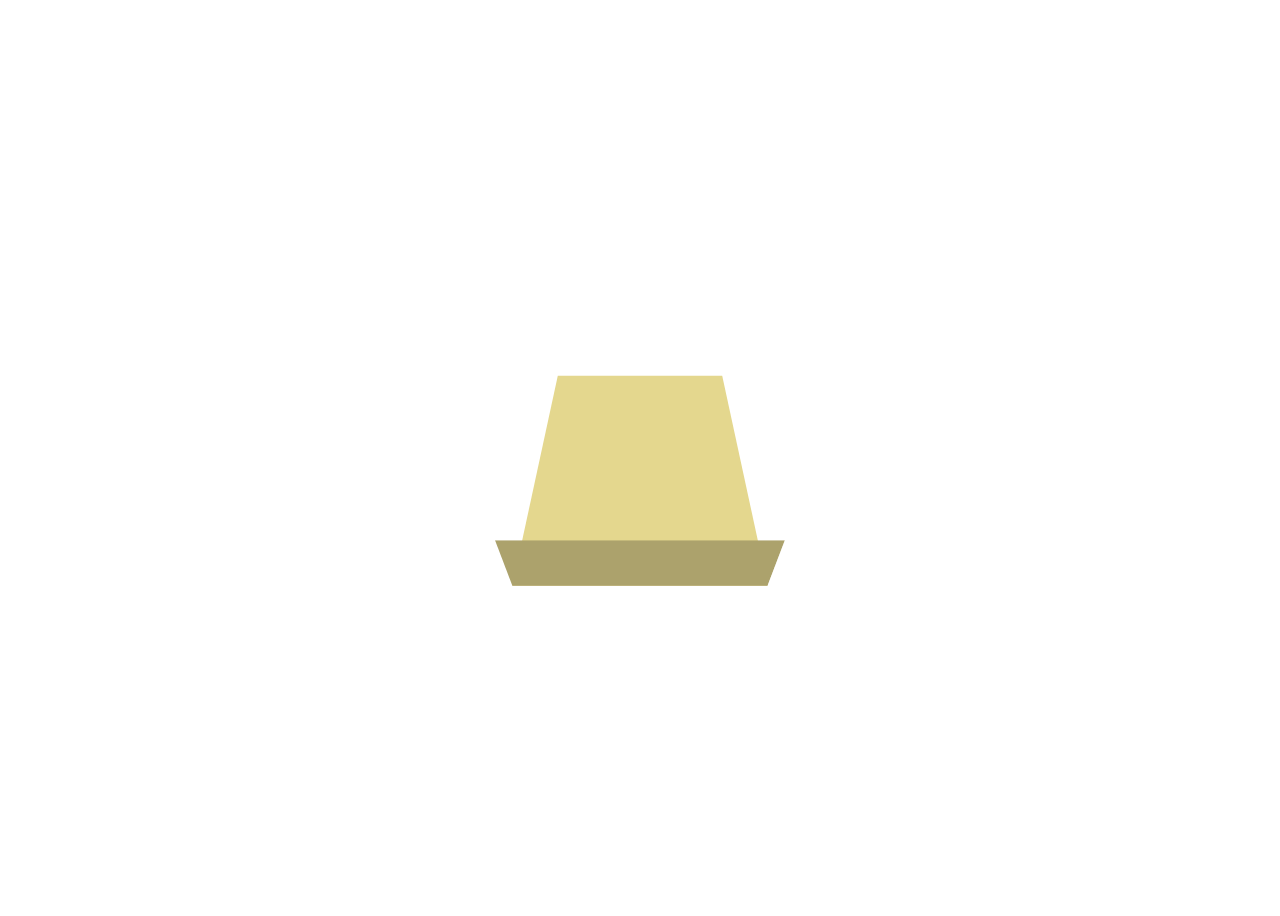
==== MainPage/index.html @ 281d0f4c "beginning" ====
<!DOCTYPE html>
<html lang="en">
<head>
    <meta charset="UTF-8">
    <meta http-equiv="X-UA-Compatible" content="IE=edge">
    <meta name="viewport" content="width=device-width, initial-scale=1.0">
    <title>Art Planet</title>
    <link rel="stylesheet" href="main.css">
</head>
<body>
    <header>

    </header>

    <main>
        <div class="pageHolder">
            <div class="page"></div>
        </div>
    </main>

    <footer>

    </footer>

</body>
</html>
---- MainPage/main.css ----
*,*::after*::before{
    box-sizing: border-box;
    padding: 0;
    margin: 0;
}

main{
    display: flex;
    align-items: center;
    justify-content: center;
    width: 100%;
    height: 100vh;
}
.pageHolder{
    perspective: 800px;
}
.page{
    background: rgb(228, 215, 142);
    width: 200px;
    height: 400px;
    position: relative;
    perspective: 800px;
    transform:rotateX(60deg) ;
    transform-style: preserve-3d;

}

.page::after{
    content: '';
    width: 100%;
    height: 50px;
    background: rgb(172, 162, 108);
    position: absolute;
    top: 100%;
    transform-origin: top;
    transform: rotateX(90deg);
    perspective: 800px;
}
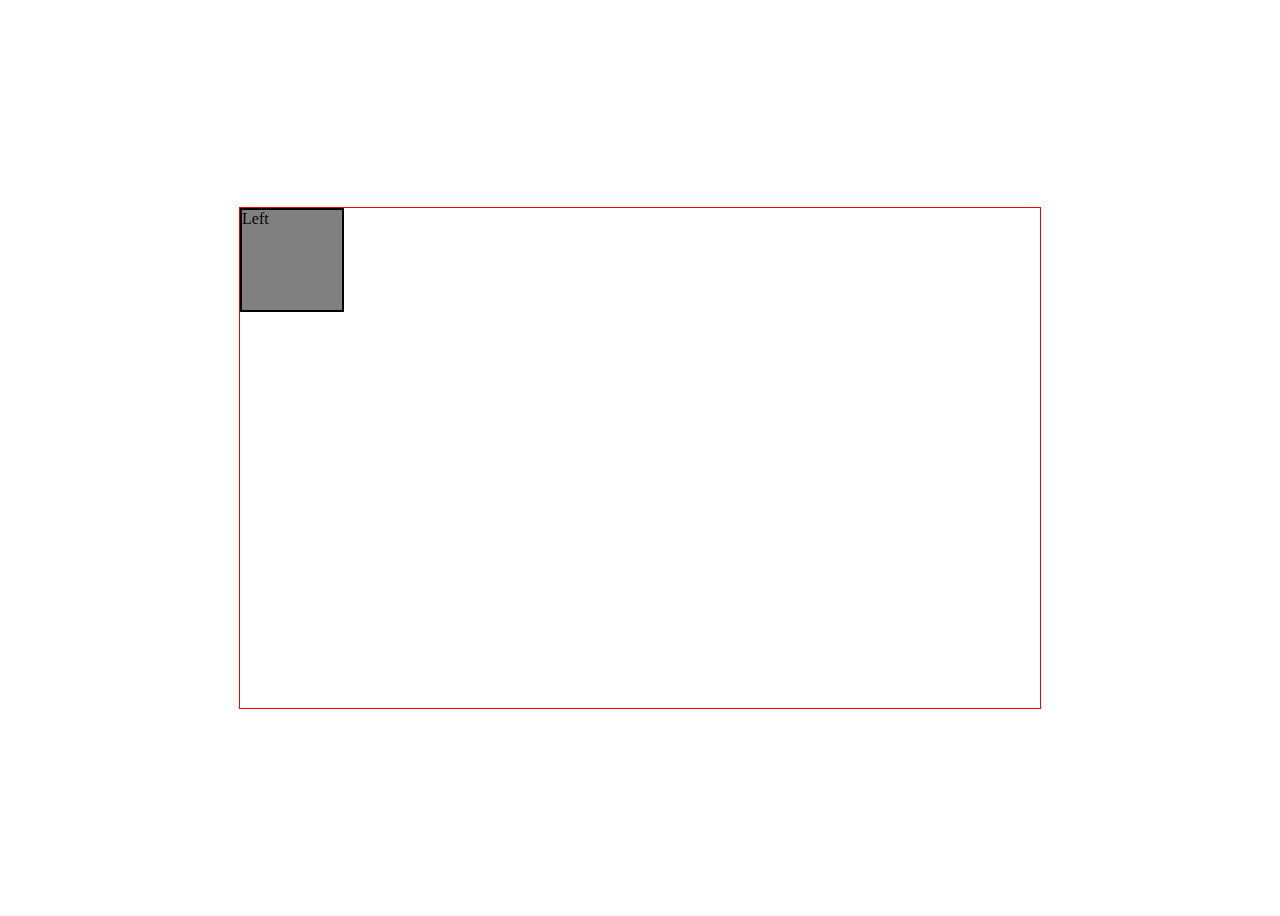
==== commit 468480bb: "check point" ====
--- a/MainPage/index.html
+++ b/MainPage/index.html
@@ -13,8 +13,21 @@
     </header>
 
     <main>
-        <div class="pageHolder">
-            <div class="page"></div>
+        <div class="book">
+            <div class="LeftSide">
+                <div class="Lfront cover">Front</div>
+                <div class="Lback cover">Back</div>
+                <div class="Ltop cover">Top</div>
+                <div class="Lbottom cover">Bottom</div>
+                <div class="Lleft cover">Left</div>
+            </div>
+            <div class="RightSide">
+                <div class="Rfront cover"></div>
+                <div class="Rback cover"></div>
+                <div class="Rtop cover"></div>
+                <div class="Rbottom cover"></div>
+                <div class="Rright cover"></div>
+            </div>
         </div>
     </main>
 
--- a/MainPage/main.css
+++ b/MainPage/main.css
@@ -11,28 +11,38 @@
     width: 100%;
     height: 100vh;
 }
-.pageHolder{
-    perspective: 800px;
+
+.book{
+    border: solid red 1px;
+    width: 800px;
+    height: 500px;
+    display: flex;
+    perspective: 700px;
+    transform-style: preserve-3d;
 }
-.page{
-    background: rgb(228, 215, 142);
-    width: 200px;
-    height: 400px;
+
+.LeftSide{
+    width: 50%;
+    height: 100%;
     position: relative;
-    perspective: 800px;
-    transform:rotateX(60deg) ;
-    transform-style: preserve-3d;
+    /* perspective: 700px; */
+    /* background: #000; */
+}
+
+.LeftSide>.cover{
+    width: 100px;
+    height: 100px;
+    background: gray;
+    border: solid black 2px;
+    position: absolute;
+}
+
+.Lfront{
+    transform: translateZ(50px);
+}
+
+.Lback{
+    transform: translateY(180deg) translateZ(-50px)  ;
 
 }
 
-.page::after{
-    content: '';
-    width: 100%;
-    height: 50px;
-    background: rgb(172, 162, 108);
-    position: absolute;
-    top: 100%;
-    transform-origin: top;
-    transform: rotateX(90deg);
-    perspective: 800px;
-}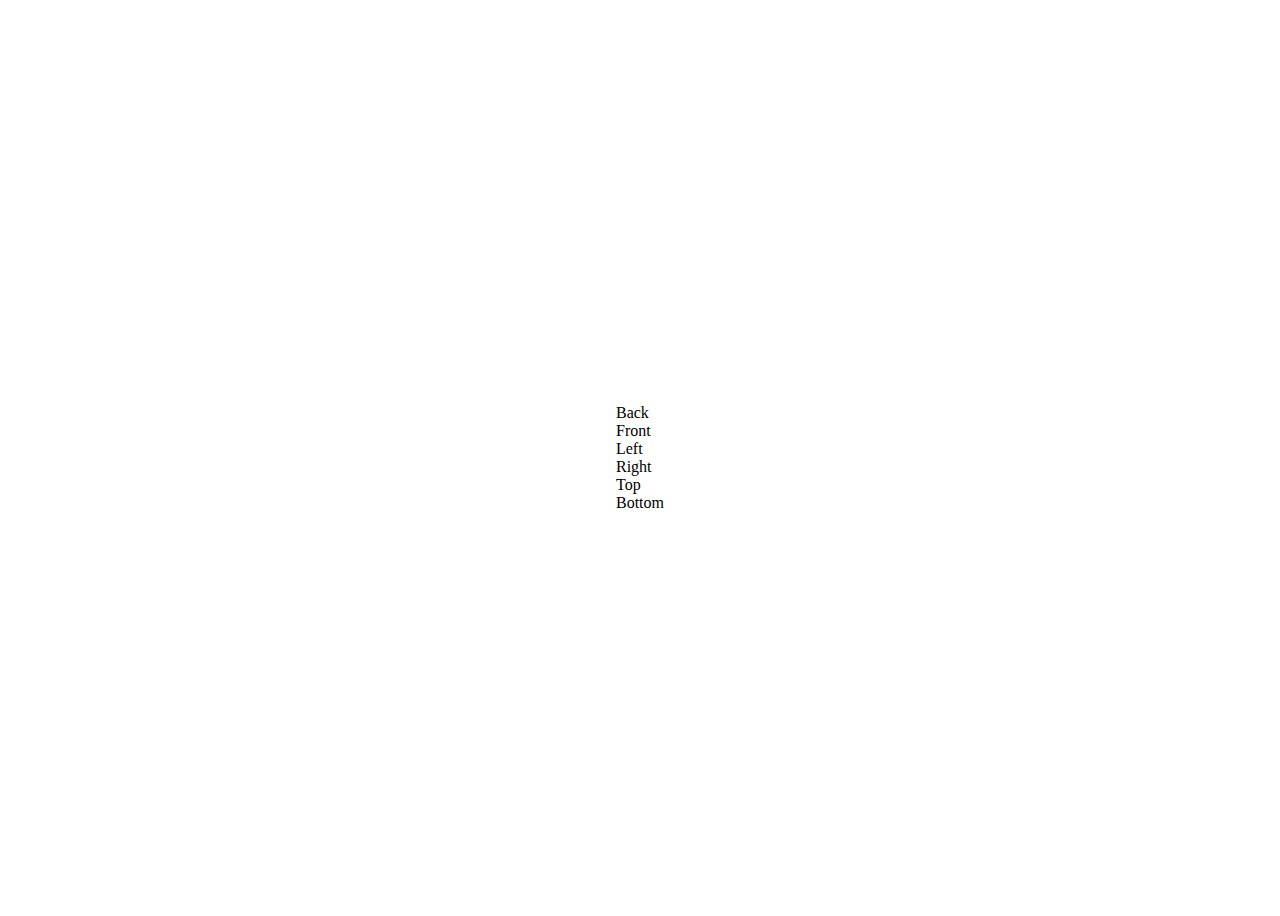
==== commit 5e0843ae: "3d-Sketched-Checkpoint" ====
--- a/MainPage/index.html
+++ b/MainPage/index.html
@@ -13,20 +13,16 @@
     </header>
 
     <main>
-        <div class="book">
-            <div class="LeftSide">
-                <div class="Lfront cover">Front</div>
-                <div class="Lback cover">Back</div>
-                <div class="Ltop cover">Top</div>
-                <div class="Lbottom cover">Bottom</div>
-                <div class="Lleft cover">Left</div>
-            </div>
-            <div class="RightSide">
-                <div class="Rfront cover"></div>
-                <div class="Rback cover"></div>
-                <div class="Rtop cover"></div>
-                <div class="Rbottom cover"></div>
-                <div class="Rright cover"></div>
+        <div class="frame">
+            <div class="wrapper">
+                <div class="cube">
+                    <div class="Longfaces backside">Back</div>
+                    <div class="Longfaces frontside">Front</div>
+                    <div class="Longfaces leftside">Left</div>
+                    <div class="Longfaces rightside">Right</div>
+                    <div class="face topside">Top</div>
+                    <div class="face bottomside">Bottom</div>
+                </div>
             </div>
         </div>
     </main>
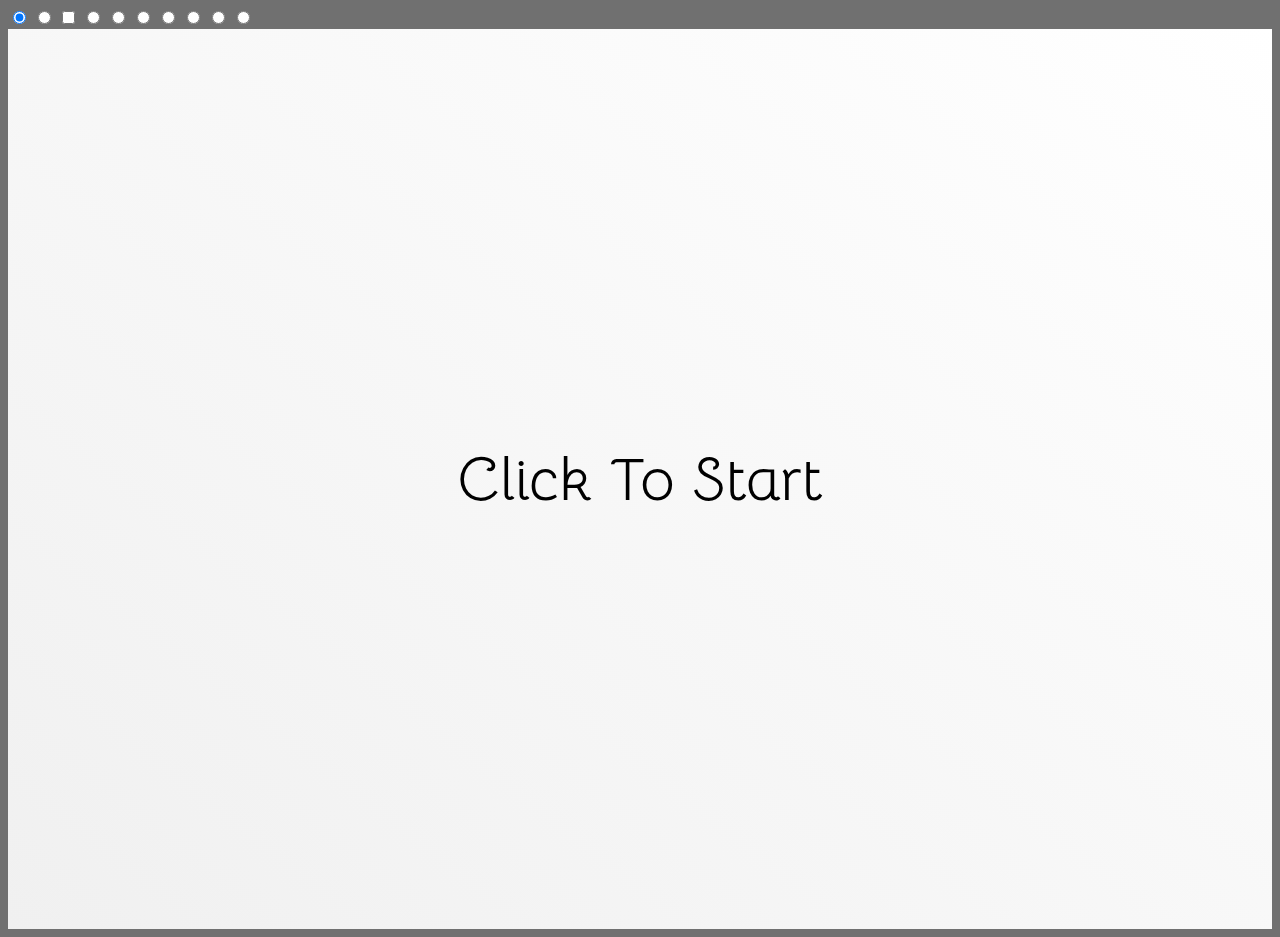
==== commit 3b06ec8b: "MonoLisa Checkpoint" ====
--- a/MainPage/index.html
+++ b/MainPage/index.html
@@ -4,32 +4,62 @@
     <meta charset="UTF-8">
     <meta http-equiv="X-UA-Compatible" content="IE=edge">
     <meta name="viewport" content="width=device-width, initial-scale=1.0">
-    <title>Art Planet</title>
+    <title>One Room Gallery</title>
     <link rel="stylesheet" href="main.css">
+
+    <link rel="preconnect" href="https://fonts.googleapis.com">
+    <link rel="preconnect" href="https://fonts.gstatic.com" crossorigin>
+    <link href="https://fonts.googleapis.com/css2?family=Bellota:wght@300&display=swap" rel="stylesheet">
+
 </head>
 <body>
-    <header>
+    <main>
+        <!-- CONTROL BUTTONS -->
+        <input type="radio" class="control" id="begginingView" name="start" checked>
+        <input type="radio" class="control" id="defualtView" name="start">
+        <input type="checkbox" class="control" id="monoFocus" name="">
+        <input type="radio" class="control" id="" name="">
+        <input type="radio" class="control" id="" name="">
+        <input type="radio" class="control" id="" name="">
+        <input type="radio" class="control" id="" name="">
+        <input type="radio" class="control" id="" name="">
+        <input type="radio" class="control" id="" name="">
+        <input type="radio" class="control" id="" name="">
+        <!-- CONTROL BUTTONS -->
 
-    </header>
-
-    <main>
         <div class="frame">
+            <div class="display">
+                <div class="start">
+                    <label for="defualtView">Click To Start</label>
+                </div>
+                <div class="credits1"> 
+                    <p>An ArashKh Design</p>  
+                </div>
+                <div class="name">
+                    <p>One Room Gallery</p>
+                </div>
+            </div>
             <div class="wrapper">
                 <div class="cube">
-                    <div class="Longfaces backside">Back</div>
+                    <div class="Longfaces backside">
+                        <div class="pic">
+                            <label for="monoFocus">
+                                <figure>
+                                    <img src="assets/picFrame.png" alt="Frame">
+                                    <figure><img src="assets/monolisa.jpg" alt="Monolisa"></figure>
+                                </figure>
+                            </label>
+                        </div>
+                    </div>
                     <div class="Longfaces frontside">Front</div>
                     <div class="Longfaces leftside">Left</div>
                     <div class="Longfaces rightside">Right</div>
                     <div class="face topside">Top</div>
-                    <div class="face bottomside">Bottom</div>
+                    <div class="face bottomside"></div>
                 </div>
             </div>
         </div>
     </main>
 
-    <footer>
-
-    </footer>
-
 </body>
 </html>--- a/MainPage/main.css
+++ b/MainPage/main.css
@@ -4,45 +4,269 @@
     margin: 0;
 }
 
-main{
-    display: flex;
-    align-items: center;
-    justify-content: center;
+* label{
+    cursor: pointer;
+}
+
+body{
+    background: rgb(112, 112, 112);
+    font-family: 'Bellota', cursive;
+}
+
+.frame{
     width: 100%;
     height: 100vh;
-}
-
-.book{
-    border: solid red 1px;
-    width: 800px;
-    height: 500px;
-    display: flex;
+    /* border: solid lime thick; */
+    position: relative;
+    overflow: hidden;
+}
+
+
+
+
+
+.wrapper{
+    width: 1500px;
+    height: 700px;
+    /* border: solid red medium; */
     perspective: 700px;
+    position: absolute;
+    top: 50%;
+    left: 50%;
+    transform: translateX(-50%) translateY(-50%);
+}
+
+.cube{
+    width: 1500px;
+    height: 700px;
     transform-style: preserve-3d;
-}
-
-.LeftSide{
-    width: 50%;
+    transform: translateX(-50%) translateY(-50%) translateZ(800px) scale(0.6) rotateX(0deg) rotateY(0deg) translateZ(0px);
+    position: absolute;
+    top: 50%;
+    left: 50%;
+}
+
+.cube>div{
+    display: flex;
+    align-items: center;
+    justify-content: center;
+}
+
+.face{
+    position: absolute;
+    font-size: 300px;
+    display: flex;
+    justify-content: center;
+    align-items: center;
+    width: 1500px;
+    height: 1500px;
+}
+.Longfaces{
+    position: absolute;
+    font-size: 60px;
+    display: flex;
+    justify-content: center;
+    align-items: center;
+    width: 1500px;
+    height: 700px;
+    background-image: url(assets/marbleWallpaper.png);
+    background-repeat: no-repeat;
+    background-size: auto;
+}
+
+.backside{
+    /* background: white; */
+    transform:rotateY(180deg) translateZ(+749px) ;
+}
+.frontside{
+    /* background: red; */
+    transform: rotatey(0deg) translateZ(749px);
+    /* opacity: 0; */
+
+}
+.leftside{
+    /* background: Blue; */
+    transform: rotatey(-90deg) translateZ(749px);
+
+}
+.rightside{
+    /* background: yellow; */
+    transform: rotatey(+90deg) translateZ(749px);
+}
+.topside{
+    background-image: url(assets/ceiling\ texture.png);
+    background-repeat: no-repeat;
+    background-size: auto;
+    transform: rotatex(90deg) translateZ(749px);
+
+}
+.bottomside{
+    background: orange;
+    transform: rotatex(-90deg) translateZ(-49px);
+    background-image: url(assets/marbleFloor.png);
+    background-repeat: no-repeat;
+    background-size: 1500px 1500px;
+
+}
+
+.pic{
+    transform: rotateY(180deg) translateZ(300px);
+    /* border: red thick solid; */
+    width: 100%;
     height: 100%;
+    display: flex;
+    align-items: center;
+    justify-content: center;
+    padding-top: 4%;
     position: relative;
-    /* perspective: 700px; */
-    /* background: #000; */
-}
-
-.LeftSide>.cover{
-    width: 100px;
-    height: 100px;
-    background: gray;
-    border: solid black 2px;
-    position: absolute;
-}
-
-.Lfront{
-    transform: translateZ(50px);
-}
-
-.Lback{
-    transform: translateY(180deg) translateZ(-50px)  ;
-
-}
-
+}
+
+.pic>label>figure{
+    box-shadow: 0px 10px 20px rgba(0, 0, 0, 0.438);
+}
+
+label{
+    border: red solid 10px;
+    z-index: 100;
+}
+
+.backside>.pic>label>figure>figure>img{
+    width: 390px;
+    position: absolute;
+    top: 20%;
+    z-index: -1;
+}
+
+.display{
+    width: 100%;
+    height: 100%;
+    display: flex;
+    justify-content: center;
+    align-items: center;
+    position: absolute;
+    z-index: 10;
+    /* color: white; */
+    font-size: 60px;
+    /* border: red solid thick; */
+
+}
+.display>div{
+    height: 100%;
+    width: 100%;
+    /* border: red solid thick;     */
+    position: absolute;
+    top: 50%;
+    left: 50%;
+    transform: translateX(-50%) translateY(-50%);
+    display: flex;
+    justify-content: center;
+    align-items: center;
+}
+
+.start{
+    background: rgb(255,255,255);
+    background: linear-gradient(218deg, rgba(255,255,255,1) 0%, rgba(240,240,240,1) 100%);
+    transition: 0.4s;
+    z-index: 10;
+}
+
+.start>label{
+    border-radius: 10px;
+    cursor: pointer;
+    transition: 0.4s;
+    padding: 10px;
+    border: solid 2px rgba(255, 255, 255, 0);
+
+}
+
+.start>label:hover{
+    border: solid 2px black;
+}
+
+.start>label:active{
+    border: solid 2px black;
+    background: #000;
+    color: white;
+}
+
+.credits1{
+    visibility: visible;
+    opacity: 1;
+    color: white;
+    transition: 0.4;
+    z-index: 9;
+}
+
+.credits1>p{
+    color: white;
+    visibility: hidden;
+    opacity: 0;
+    transition: 0.4;
+}
+
+.name>p{
+    color: white;
+    visibility: hidden;
+    font-size: 100px;
+    opacity: 0;
+    transition: 0.4;
+    position: relative;
+}
+
+.name>p::after{
+    content: '';
+    width: 0%;
+    height: 110px;
+    border-bottom: 5px white solid;
+    position: absolute;top: 0;left: 0;
+}
+
+/* <!-- CONTROL BUTTONS --> */
+
+
+#defualtView:checked~.frame>.wrapper>.cube{
+    transform: translateX(-50%) translateY(-50%) translateZ(800px) scale(0.6) rotateX(0deg) rotateY(0deg) translateZ(0px);
+    transition: 1s cubic-bezier(.94,0,.62,1);
+}
+
+#defualtView:checked~.frame .start{
+    opacity: 0;
+    visibility: hidden;
+    opacity: 0;
+}
+
+#begginingView:checked~.frame>.wrapper>.cube{
+    transform: translateX(-50%) translateY(-50%) translateZ(966px) scale(0.6) rotateX(-90deg) rotateY(90deg) translateZ(0px);
+}
+
+#defualtView:checked~.frame .credits1{
+    opacity: 0;
+    visibility: hidden;
+    transition: opacity 1s 6s;
+}
+#defualtView:checked~.frame .credits1>p{
+    opacity: 1;
+    visibility: visible;
+    transition: opacity 1s 3s;
+}
+#defualtView:checked~.frame .name{
+    opacity: 0;
+    visibility: hidden;
+    transition: opacity 1s 15s;
+}
+#defualtView:checked~.frame .name>p{
+    opacity: 1;
+    visibility: visible;
+    transition-duration: 1s;
+    transition-delay: 10s;  
+}
+
+#defualtView:checked~.frame .name>p::after{
+    width: 100%;
+    transition: width 2s 10.5s;
+}
+
+#monoFocus:checked~.frame .backside>.pic>label{
+    transform: translateZ(300px);
+}
+
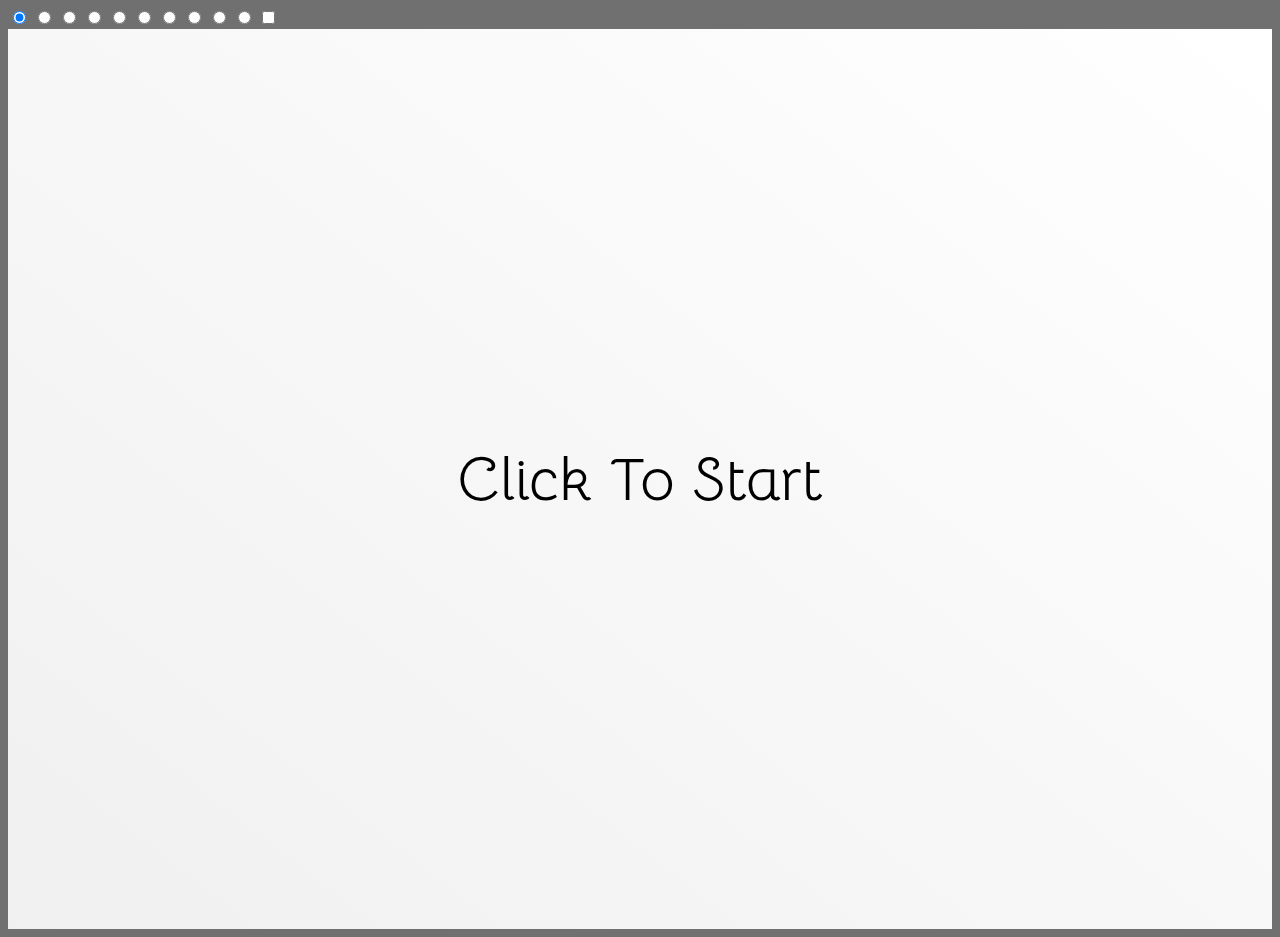
==== commit fb9279f8: "checkpoint" ====
--- a/MainPage/index.html
+++ b/MainPage/index.html
@@ -10,24 +10,39 @@
     <link rel="preconnect" href="https://fonts.googleapis.com">
     <link rel="preconnect" href="https://fonts.gstatic.com" crossorigin>
     <link href="https://fonts.googleapis.com/css2?family=Bellota:wght@300&display=swap" rel="stylesheet">
+    <link rel="stylesheet" href="https://cdn.jsdelivr.net/npm/bootstrap-icons@1.8.3/font/bootstrap-icons.css">
 
 </head>
 <body>
     <main>
         <!-- CONTROL BUTTONS -->
-        <input type="radio" class="control" id="begginingView" name="start" checked>
-        <input type="radio" class="control" id="defualtView" name="start">
-        <input type="checkbox" class="control" id="monoFocus" name="">
-        <input type="radio" class="control" id="" name="">
-        <input type="radio" class="control" id="" name="">
-        <input type="radio" class="control" id="" name="">
-        <input type="radio" class="control" id="" name="">
-        <input type="radio" class="control" id="" name="">
-        <input type="radio" class="control" id="" name="">
-        <input type="radio" class="control" id="" name="">
+        <input type="radio" class="control" id="begginingView" name="navi" checked>
+        <input type="radio" class="control" id="defualtView" name="navi">
+        <input type="radio" class="control" id="bR" name="navi">
+        <input type="radio" class="control" id="bL" name="navi">
+        <input type="radio" class="control" id="rR" name="navi">
+        <input type="radio" class="control" id="rL" name="navi">
+        <input type="radio" class="control" id="fR" name="navi">
+        <input type="radio" class="control" id="fL" name="navi">
+        <input type="radio" class="control" id="lR" name="navi">
+        <input type="radio" class="control" id="lL" name="navi">
+        <input type="checkbox" class="control" id="credits2" name="">
         <!-- CONTROL BUTTONS -->
 
         <div class="frame">
+            <div class="navButtons">
+            <!--1-->    <label class="rightB" for="lR"><i class="bi bi-arrow-right"></i></label>
+            <!--2-->    <label class="leftB" for="lL"><i class="bi bi-arrow-left"></i></label>
+            <!--3-->    <label class="rightB" for="fR"><i class="bi bi-arrow-right"></i></label>
+            <!--4-->    <label class="leftB" for="fL"><i class="bi bi-arrow-left"></i></label>
+            <!--5-->    <label class="rightB" for="rR"><i class="bi bi-arrow-right"></i></label>
+            <!--6-->    <label class="leftB" for="rL"><i class="bi bi-arrow-left"></i></label>
+            <!--7-->    <label class="rightB" for="bR"><i class="bi bi-arrow-right"></i></label>
+            <!--8-->    <label class="leftB" for="bL"><i class="bi bi-arrow-left"></i></label>
+            <!--9-->    <label class="lookup" for="credits2"><i class="bi bi-three-dots"></i></label>
+
+            </div>
+
             <div class="display">
                 <div class="start">
                     <label for="defualtView">Click To Start</label>
@@ -43,18 +58,57 @@
                 <div class="cube">
                     <div class="Longfaces backside">
                         <div class="pic">
-                            <label for="monoFocus">
-                                <figure>
-                                    <img src="assets/picFrame.png" alt="Frame">
-                                    <figure><img src="assets/monolisa.jpg" alt="Monolisa"></figure>
-                                </figure>
-                            </label>
+                            <figure>
+                                <img src="assets/Art1.png">
+                                <img src="assets/Art2.png">
+                                <img src="assets/Art3.png">
+                                <img src="assets/Art4.png">
+                                <img src="assets/Art5.png">
+                                <img src="assets/Art6.png">
+                                <img src="assets/Art7.png">
+                            </figure>
                         </div>
                     </div>
-                    <div class="Longfaces frontside">Front</div>
-                    <div class="Longfaces leftside">Left</div>
-                    <div class="Longfaces rightside">Right</div>
-                    <div class="face topside">Top</div>
+                    <div class="Longfaces frontside">
+                        <div class="pic">
+                            <figure>
+                                <img src="assets/Art1.png">
+                                <img src="assets/Art2.png">
+                                <img src="assets/Art3.png">
+                                <img src="assets/Art4.png">
+                                <img src="assets/Art5.png">
+                                <img src="assets/Art6.png">
+                                <img src="assets/Art7.png">
+                            </figure>
+                        </div>
+                    </div>
+                    <div class="Longfaces leftside">
+                        <div class="pic">
+                            <figure>
+                                <img src="assets/Art1.png">
+                                <img src="assets/Art2.png">
+                                <img src="assets/Art3.png">
+                                <img src="assets/Art4.png">
+                                <img src="assets/Art5.png">
+                                <img src="assets/Art6.png">
+                                <img src="assets/Art7.png">
+                            </figure>
+                        </div>
+                    </div>
+                    <div class="Longfaces rightside">
+                        <div class="pic">
+                            <figure>
+                                <img src="assets/Art1.png">
+                                <img src="assets/Art2.png">
+                                <img src="assets/Art3.png">
+                                <img src="assets/Art4.png">
+                                <img src="assets/Art5.png">
+                                <img src="assets/Art6.png">
+                                <img src="assets/Art7.png">
+                            </figure>
+                        </div>
+                    </div>
+                    <div class="face topside"></div>
                     <div class="face bottomside"></div>
                 </div>
             </div>
--- a/MainPage/main.css
+++ b/MainPage/main.css
@@ -72,6 +72,7 @@
     background-image: url(assets/marbleWallpaper.png);
     background-repeat: no-repeat;
     background-size: auto;
+    transform-style: preserve-3d;
 }
 
 .backside{
@@ -110,7 +111,7 @@
 }
 
 .pic{
-    transform: rotateY(180deg) translateZ(300px);
+    transform: rotateY(180deg) translateZ(1px);
     /* border: red thick solid; */
     width: 100%;
     height: 100%;
@@ -121,21 +122,6 @@
     position: relative;
 }
 
-.pic>label>figure{
-    box-shadow: 0px 10px 20px rgba(0, 0, 0, 0.438);
-}
-
-label{
-    border: red solid 10px;
-    z-index: 100;
-}
-
-.backside>.pic>label>figure>figure>img{
-    width: 390px;
-    position: absolute;
-    top: 20%;
-    z-index: -1;
-}
 
 .display{
     width: 100%;
@@ -201,7 +187,6 @@
     color: white;
     visibility: hidden;
     opacity: 0;
-    transition: 0.4;
 }
 
 .name>p{
@@ -226,39 +211,35 @@
 
 #defualtView:checked~.frame>.wrapper>.cube{
     transform: translateX(-50%) translateY(-50%) translateZ(800px) scale(0.6) rotateX(0deg) rotateY(0deg) translateZ(0px);
-    transition: 1s cubic-bezier(.94,0,.62,1);
-}
-
+    transition: 0.4s cubic-bezier(.94,0,.62,1);
+}
+/*--------------------------------------------------------------*/
 #defualtView:checked~.frame .start{
     opacity: 0;
     visibility: hidden;
-    opacity: 0;
 }
 
 #begginingView:checked~.frame>.wrapper>.cube{
     transform: translateX(-50%) translateY(-50%) translateZ(966px) scale(0.6) rotateX(-90deg) rotateY(90deg) translateZ(0px);
 }
 
-#defualtView:checked~.frame .credits1{
-    opacity: 0;
-    visibility: hidden;
-    transition: opacity 1s 6s;
-}
 #defualtView:checked~.frame .credits1>p{
     opacity: 1;
     visibility: visible;
     transition: opacity 1s 3s;
 }
-#defualtView:checked~.frame .name{
-    opacity: 0;
-    visibility: hidden;
-    transition: opacity 1s 15s;
-}
+
+#defualtView:checked~.frame .credits1{
+    opacity: 0;
+    visibility: hidden;
+    transition: opacity 1s 6s;
+}
+
 #defualtView:checked~.frame .name>p{
     opacity: 1;
     visibility: visible;
     transition-duration: 1s;
-    transition-delay: 10s;  
+    transition-delay: 10s; 
 }
 
 #defualtView:checked~.frame .name>p::after{
@@ -266,7 +247,294 @@
     transition: width 2s 10.5s;
 }
 
-#monoFocus:checked~.frame .backside>.pic>label{
-    transform: translateZ(300px);
-}
-
+#defualtView:checked~.frame .name{
+    opacity: 0;
+    visibility: hidden;
+    transition: opacity 1s 15s;
+    /* transition: visibility 0s 20s; */
+}
+
+#defualtView:checked~.frame>.display{
+    width: 0px;
+    transition: width 0s 16s;
+
+}
+
+#begginingView:checked~.frame>.navButtons{
+    visibility: hidden;
+    opacity: 0;
+}
+
+.lookup{
+    visibility: hidden;
+    opacity: 0;
+}
+
+#bR:checked~.frame>.navButtons>.lookup,
+#bL:checked~.frame>.navButtons>.lookup,
+#rR:checked~.frame>.navButtons>.lookup,
+#rL:checked~.frame>.navButtons>.lookup,
+#fR:checked~.frame>.navButtons>.lookup,
+#fL:checked~.frame>.navButtons>.lookup,
+#lR:checked~.frame>.navButtons>.lookup,
+#lL:checked~.frame>.navButtons>.lookup{
+    visibility: visible;
+    opacity: 1;
+    transition: 0.4;
+}
+
+#bR:checked~.frame>.display,
+#bL:checked~.frame>.display,
+#rR:checked~.frame>.display,
+#rL:checked~.frame>.display,
+#fR:checked~.frame>.display,
+#fL:checked~.frame>.display,
+#lR:checked~.frame>.display,
+#lL:checked~.frame>.display{
+    visibility: hidden;
+    opacity: 0;
+    width: 0px;
+}
+
+#bR:checked~.frame>.wrapper>.cube,
+#bL:checked~.frame>.wrapper>.cube,
+#rR:checked~.frame>.wrapper>.cube,
+#rL:checked~.frame>.wrapper>.cube,
+#fR:checked~.frame>.wrapper>.cube,
+#fL:checked~.frame>.wrapper>.cube,
+#lR:checked~.frame>.wrapper>.cube,
+#lL:checked~.frame>.wrapper>.cube{
+    transition: 3s;
+}
+
+#bR:checked~.frame>.wrapper>.cube{
+    transform: translateX(-50%) translateY(-50%) translateZ(800px) scale(0.6) rotateX(0deg) rotateY(90deg) translateZ(0px);
+}
+
+#bR:checked~.frame>.navButtons>label:nth-child(7),
+#bR:checked~.frame>.navButtons>label:nth-child(8){
+    opacity: 0;
+    visibility: 0;
+    width: 0%;
+}
+#bL:checked~.frame>.wrapper>.cube{
+    transform: translateX(-50%) translateY(-50%) translateZ(800px) scale(0.6) rotateX(0deg) rotateY(-90deg) translateZ(0px);
+}
+
+#bL:checked~.frame>.navButtons>label:nth-child(8),
+#bL:checked~.frame>.navButtons>label:nth-child(7),
+#bL:checked~.frame>.navButtons>label:nth-child(6),
+#bL:checked~.frame>.navButtons>label:nth-child(5),
+#bL:checked~.frame>.navButtons>label:nth-child(4),
+#bL:checked~.frame>.navButtons>label:nth-child(3){
+    opacity: 0;
+    visibility: 0;
+    width: 0%;
+}
+
+#rR:checked~.frame>.wrapper>.cube{
+    transform: translateX(-50%) translateY(-50%) translateZ(800px) scale(0.6) rotateX(0deg) rotateY(180deg) translateZ(0px);
+}
+
+#rR:checked~.frame>.navButtons>label:nth-child(8),
+#rR:checked~.frame>.navButtons>label:nth-child(7),
+#rR:checked~.frame>.navButtons>label:nth-child(6),
+#rR:checked~.frame>.navButtons>label:nth-child(5){
+    opacity: 0;
+    visibility: 0;
+    width: 0%;
+}
+#lR:checked~.frame>.wrapper>.cube{
+    transform: translateX(-50%) translateY(-50%) translateZ(800px) scale(0.6) rotateX(0deg) rotateY(0deg) translateZ(0px);
+}
+
+#lR:checked~.frame>.wrapper>.cube{
+    transform: translateX(-50%) translateY(-50%) translateZ(800px) scale(0.6) rotateX(0deg) rotateY(0deg) translateZ(0px);
+}
+
+#lL:checked~.frame>.wrapper>.cube{
+    transform: translateX(-50%) translateY(-50%) translateZ(800px) scale(0.6) rotateX(0deg) rotateY(-180deg) translateZ(0px);
+}
+
+#lL:checked~.frame>.navButtons>label:nth-child(5),
+#lL:checked~.frame>.navButtons>label:nth-child(6),
+#lL:checked~.frame>.navButtons>label:nth-child(7),
+#lL:checked~.frame>.navButtons>label:nth-child(8){
+    opacity: 0;
+    visibility: 0;
+    width: 0%;
+}
+
+#fR:checked~.frame>.wrapper>.cube{
+    transform: translateX(-50%) translateY(-50%) translateZ(800px) scale(0.6) rotateX(0deg) rotateY(+270deg) translateZ(0px);
+}
+
+#fR:checked~.frame>.navButtons>label:nth-child(3),
+#fR:checked~.frame>.navButtons>label:nth-child(4),
+#fR:checked~.frame>.navButtons>label:nth-child(5),
+#fR:checked~.frame>.navButtons>label:nth-child(6),
+#fR:checked~.frame>.navButtons>label:nth-child(7),
+#fR:checked~.frame>.navButtons>label:nth-child(8){
+    opacity: 0;
+    visibility: 0;
+    width: 0%;
+}
+
+#fL:checked~.frame>.wrapper>.cube{
+    transform: translateX(-50%) translateY(-50%) translateZ(800px) scale(0.6) rotateX(0deg) rotateY(-270deg) translateZ(0px);
+}
+
+#fL:checked~.frame>.navButtons>label:nth-child(7),
+#fL:checked~.frame>.navButtons>label:nth-child(8){
+    opacity: 0;
+    visibility: 0;
+    width: 0%;
+}
+
+
+
+
+#defualtView:checked~.frame>.navButtons{
+    visibility: visible;
+    opacity: 1;
+    transition: opacity 0.6s 0.4s;
+}
+
+/* nav buttons */
+
+.navButtons{
+    width: 500px;
+    height: 80px;
+    position: absolute;
+    top: 5px;
+    left: 50%;
+    transform: translateX(-50%);
+    z-index: 300;
+    /* background: #000; */
+}
+
+.rightB,.leftB{
+    display: flex;
+    justify-content: center;
+    align-items: center;
+    position: absolute;
+    top: 20px;
+    width: 35px;
+    height: 35px;
+    border-radius: 50%;
+    border: solid 1px rgba(0, 0, 0, 0);
+    font-size: 20px;
+    transition: 00.4s;
+    /* transform: translateY(-50%); */
+    /* background: #000; */
+}
+
+.rightB:hover,.leftB:hover,.lookup:hover{
+    border: solid 1px rgb(0, 0, 0);
+}
+
+.rightB:active,.leftB:active,.lookup:active{
+    border: solid 1px rgb(255, 255, 255);
+    background: rgb(88, 88, 88);
+    color: white;
+
+}
+.rightB{
+    right: 0;
+}
+
+.leftB{
+    left: 0;
+}
+
+.lookup{
+    display: flex;
+    justify-content: center;
+    align-items: center;
+    position: absolute;
+    top: 20px;
+    width: 35px;
+    height: 35px;
+    border-radius: 50%;
+    border: solid 1px rgba(0, 0, 0, 0);
+    font-size: 20px;
+    transition: 00.4s;
+    left: 50%;
+    transform: translatex(-50%);
+}
+
+#credits2:checked~.frame>.wrapper>.cube{
+    transform: translateX(-50%) translateY(-50%) translateZ(966px) scale(0.6) rotateX(90deg) rotateY(180deg) translateZ(0px);
+    transition: 5s;
+}
+
+
+
+
+.pic>figure {
+    position: absolute;
+    top: -30px; left: -35px;
+    width: 100%;
+    height: 100%;
+    /* background: #000; */
+    display: grid;
+    grid-template-columns: repeat(10, 1fr);
+    grid-template-rows: repeat(7, 1fr);
+    grid-column-gap: 20px;
+    grid-row-gap: 13px;
+    padding: 30px;
+}
+
+img{
+    width: auto;
+    height: auto;
+    box-shadow: 0px 5px 8px rgba(0, 0, 0, 0.445);
+    transition: 0.5s;
+}
+
+img:hover{
+    transform: scale(1.05);
+    box-shadow: 0px 15px 15px rgba(0, 0, 0, 0.445);
+}
+
+
+.backside>.pic>figure>img:nth-child(1) { grid-area: 1 / 1 / 4 / 6; 
+width: 700px;
+}
+.backside>.pic>figure>img:nth-child(2) { grid-area: 1 / 7 / 5 / 9; 
+width: 250px;
+}
+.backside>.pic>figure>img:nth-child(3) { grid-area: 1 / 9 / 5 / 11; 
+width: 250px; transform: translateX(-30px);
+}
+.backside>.pic>figure>img:nth-child(3):hover{
+    transform: translateX(-30px) scale(1.05);
+}
+
+.backside>.pic>figure>img:nth-child(4){ grid-area: 5 / 1 / 7 / 4; 
+transform: translate(80px,-60px);
+}
+.backside>.pic>figure>img:nth-child(4):hover{
+    transform: translate(80px,-60px) scale(1.05);
+}
+
+.backside>.pic>figure>img:nth-child(5) { grid-area: 5 / 5 / 7 / 7; 
+width: 300px; transform: translateY(-60px);
+}
+.backside>.pic>figure>img:nth-child(5):hover{
+    transform: translateY(-60px) scale(1.05);
+}
+
+.backside>.pic>figure>img:nth-child(6) { grid-area: 5 / 8 / 7 / 11; 
+    transform: translate(-80px,-80px);
+}
+.backside>.pic>figure>img:nth-child(6):hover{
+    transform: translate(-80px,-80px) scale(1.05);
+}
+.backside>.pic>figure>img:nth-child(7) { grid-area: 1 / 6 / 4 / 7;  
+margin-left: -30px; width: 180px;
+}
+
+
+
+
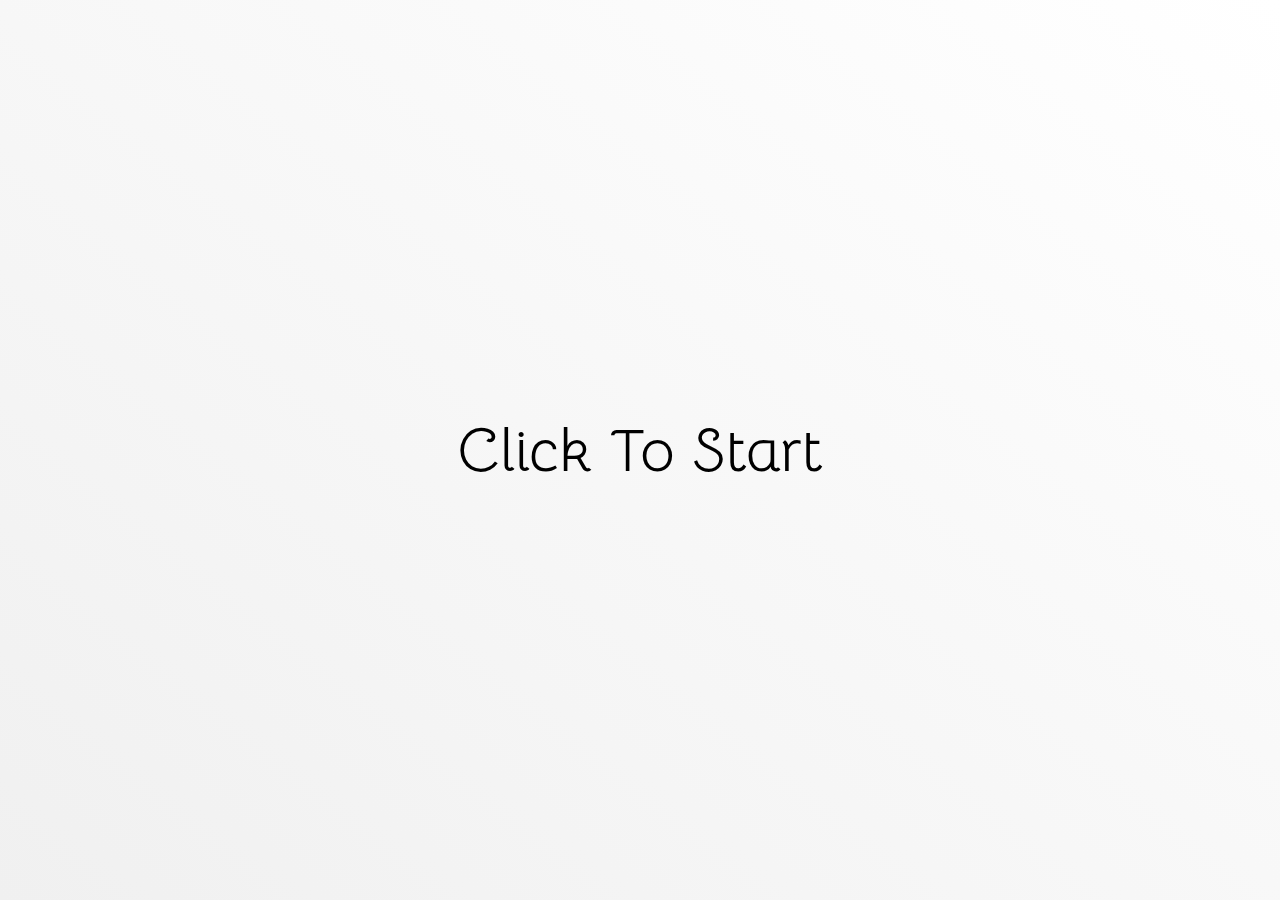
==== commit 48187130: "Finish of project" ====
--- a/MainPage/index.html
+++ b/MainPage/index.html
@@ -72,43 +72,52 @@
                     <div class="Longfaces frontside">
                         <div class="pic">
                             <figure>
-                                <img src="assets/Art1.png">
-                                <img src="assets/Art2.png">
-                                <img src="assets/Art3.png">
-                                <img src="assets/Art4.png">
-                                <img src="assets/Art5.png">
-                                <img src="assets/Art6.png">
-                                <img src="assets/Art7.png">
+                                <img src="assets/Artf1.png">
+                                <img src="assets/Artf2.png">
+                                <img src="assets/Artf3.png">
+                                <img src="assets/Artf4.png">
+                                <img src="assets/Artf5.png">
                             </figure>
                         </div>
                     </div>
                     <div class="Longfaces leftside">
                         <div class="pic">
                             <figure>
-                                <img src="assets/Art1.png">
-                                <img src="assets/Art2.png">
-                                <img src="assets/Art3.png">
-                                <img src="assets/Art4.png">
-                                <img src="assets/Art5.png">
-                                <img src="assets/Art6.png">
-                                <img src="assets/Art7.png">
+                                <img src="assets/Artl1.png">
+                                <img src="assets/Artl2.png">
+                                <img src="assets/Artl3.png">
+                                <img src="assets/Artl4.png">
+                                <img src="assets/Artl5.png">
                             </figure>
                         </div>
                     </div>
                     <div class="Longfaces rightside">
                         <div class="pic">
                             <figure>
-                                <img src="assets/Art1.png">
-                                <img src="assets/Art2.png">
-                                <img src="assets/Art3.png">
-                                <img src="assets/Art4.png">
-                                <img src="assets/Art5.png">
-                                <img src="assets/Art6.png">
-                                <img src="assets/Art7.png">
+                                <img src="assets/Artr1.png">
+                                <img src="assets/Artr2.png">
+                                <img src="assets/Artr3.png">
+                                <img src="assets/Artr4.png">
+                                <img src="assets/Artr5.png">
                             </figure>
                         </div>
                     </div>
-                    <div class="face topside"></div>
+                    <div class="face topside">
+                        <div class="credits3">
+                            <div>About</div>
+                            <div>
+                                Made with <i class="bi bi-balloon-heart-fill"></i> by Arash Kheirollahi
+                            </div>
+                            <div>
+                                <div>Socials:</div>
+                                <div>
+                                    <a href="https://www.linkedin.com/in/arash-kheirollahi/" target="_blank"><i class="bi bi-linkedin"></i></a>
+                                    <a href="https://www.instagram.com/arashkh_web/" target="_blank"><i class="bi bi-instagram"></i></a>
+                                    <a href="https://github.com/ArashkKH" target="_blank"><i class="bi bi-github"></i></a>
+                                </div>
+                            </div>
+                        </div>
+                    </div>
                     <div class="face bottomside"></div>
                 </div>
             </div>
--- a/MainPage/main.css
+++ b/MainPage/main.css
@@ -17,8 +17,10 @@
     width: 100%;
     height: 100vh;
     /* border: solid lime thick; */
-    position: relative;
+    position: absolute;
+    top: 0;left: 0;
     overflow: hidden;
+    
 }
 
 
@@ -211,7 +213,7 @@
 
 #defualtView:checked~.frame>.wrapper>.cube{
     transform: translateX(-50%) translateY(-50%) translateZ(800px) scale(0.6) rotateX(0deg) rotateY(0deg) translateZ(0px);
-    transition: 0.4s cubic-bezier(.94,0,.62,1);
+    transition: 20s cubic-bezier(.94,0,.62,1);
 }
 /*--------------------------------------------------------------*/
 #defualtView:checked~.frame .start{
@@ -348,9 +350,6 @@
     transform: translateX(-50%) translateY(-50%) translateZ(800px) scale(0.6) rotateX(0deg) rotateY(0deg) translateZ(0px);
 }
 
-#lR:checked~.frame>.wrapper>.cube{
-    transform: translateX(-50%) translateY(-50%) translateZ(800px) scale(0.6) rotateX(0deg) rotateY(0deg) translateZ(0px);
-}
 
 #lL:checked~.frame>.wrapper>.cube{
     transform: translateX(-50%) translateY(-50%) translateZ(800px) scale(0.6) rotateX(0deg) rotateY(-180deg) translateZ(0px);
@@ -397,7 +396,7 @@
 #defualtView:checked~.frame>.navButtons{
     visibility: visible;
     opacity: 1;
-    transition: opacity 0.6s 0.4s;
+    transition: opacity 1s 19s;
 }
 
 /* nav buttons */
@@ -464,7 +463,7 @@
 }
 
 #credits2:checked~.frame>.wrapper>.cube{
-    transform: translateX(-50%) translateY(-50%) translateZ(966px) scale(0.6) rotateX(90deg) rotateY(180deg) translateZ(0px);
+    transform: translateX(-50%) translateY(-50%) translateZ(600px) scale(0.6) rotateX(90deg) rotateY(180deg) translateZ(0px);
     transition: 5s;
 }
 
@@ -477,6 +476,9 @@
     width: 100%;
     height: 100%;
     /* background: #000; */
+}
+
+.backside>.pic>figure{
     display: grid;
     grid-template-columns: repeat(10, 1fr);
     grid-template-rows: repeat(7, 1fr);
@@ -485,6 +487,36 @@
     padding: 30px;
 }
 
+.frontside>.pic>figure{
+    display: grid;
+    grid-template-columns: repeat(10, 1fr);
+    grid-template-rows: repeat(7, 1fr);
+    grid-column-gap: 20px;
+    grid-row-gap: 13px;
+    transform: scale(0.8) translateY(-100px);
+}
+
+.leftside>.pic>figure{
+    display: grid;
+    grid-template-columns: repeat(9, 1fr);
+    grid-template-rows: repeat(7, 1fr);
+    grid-column-gap: 20px;
+    grid-row-gap: 13px;
+    transform: translateY(-50px);
+}
+
+.rightside>.pic>figure{
+    display: grid;
+    grid-template-columns: repeat(8, 1fr);
+    grid-template-rows: repeat(6, 1fr);
+    grid-column-gap: 20px;
+    grid-row-gap: 13px;
+    transform: translateY(-50px);
+}
+
+
+
+
 img{
     width: auto;
     height: auto;
@@ -535,6 +567,91 @@
 margin-left: -30px; width: 180px;
 }
 
-
-
-
+.frontside>.pic>figure>img:nth-child(1) { grid-area: 2 / 2 / 5 / 4; width:300px ; }
+.frontside>.pic>figure>img:nth-child(2) { grid-area: 2 / 5 / 5 / 7; width:350px ; height: 400px; }
+.frontside>.pic>figure>img:nth-child(3) { grid-area: 2 / 8 / 5 / 10; width:300px ; height: 400px; }
+.frontside>.pic>figure>img:nth-child(4) { grid-area: 5 / 7 / 7 / 10; width: 400px; }
+.frontside>.pic>figure>img:nth-child(5) { grid-area: 5 / 2 / 7 / 6; width:350px ; }
+
+.leftside>.pic>figure>img:nth-child(1){ grid-area: 2 / 2 / 4 / 5;
+width: 400px; height:200px ; }
+.leftside>.pic>figure>img:nth-child(2){ grid-area: 2 / 6 / 4 / 9;
+width: 300px; }
+.leftside>.pic>figure>img:nth-child(3){ grid-area: 4 / 3 / 7 / 5;
+width: 250px; }
+.leftside>.pic>figure>img:nth-child(4){ grid-area: 4 / 5 / 7 / 7;
+width: 250px; }
+.leftside>.pic>figure>img:nth-child(5){ grid-area: 4 / 7 / 7 / 9;
+width: 250px; }
+
+
+.rightside>.pic>figure>img:nth-child(1){ grid-area: 2 / 2 / 4 / 4; width: 300px; }
+.rightside>.pic>figure>img:nth-child(2){ grid-area: 4 / 2 / 6 / 4; width: 300px; }
+.rightside>.pic>figure>img:nth-child(3){ grid-area: 2 / 4 / 4 / 6; width: 300px; }
+.rightside>.pic>figure>img:nth-child(4){ grid-area: 2 / 6 / 6 / 8; width: 450px; }
+.rightside>.pic>figure>img:nth-child(5){ grid-area: 4 / 4 / 6 / 6; width: 300px; }
+
+.topside{
+    display: flex;
+    justify-content: center;
+    align-items: center;
+}
+
+.credits3{
+    display: flex;
+    flex-direction: column;
+    align-content: center;
+    justify-content: space-evenly;
+    width: 900px;height: 400px;
+    /* background: orange; */
+    transform: rotateY(180deg);
+}
+
+.credits3>div:nth-child(1){
+    font-size: 60px;
+    text-align: center;
+    /* background: #000; */
+}
+
+.credits3>div:nth-child(2){
+    font-size: 30px;
+    text-align: center;
+}
+.credits3>div:nth-child(3){
+    font-size: 30px;
+    display: flex;
+    justify-content: center;
+    width: 100%;
+    transform: translateY(-40px);
+}
+
+.credits3>div:nth-child(3)>div{
+    width: 25%;
+    display: flex;
+    justify-content: space-evenly;
+}
+
+a{
+    color: inherit;
+    transform: 0.4s;
+    border-radius: 10px;
+}
+
+a:active{
+    color: rgb(77, 77, 77);
+}
+
+a:hover{
+    transform: scale(1.1);
+    transform: 0.4s;
+}
+
+input{
+    visibility: hidden;
+    position: absolute;
+}
+
+::selection{
+    background: rgb(51, 51, 51);
+    color: rgb(226, 226, 226);
+}
